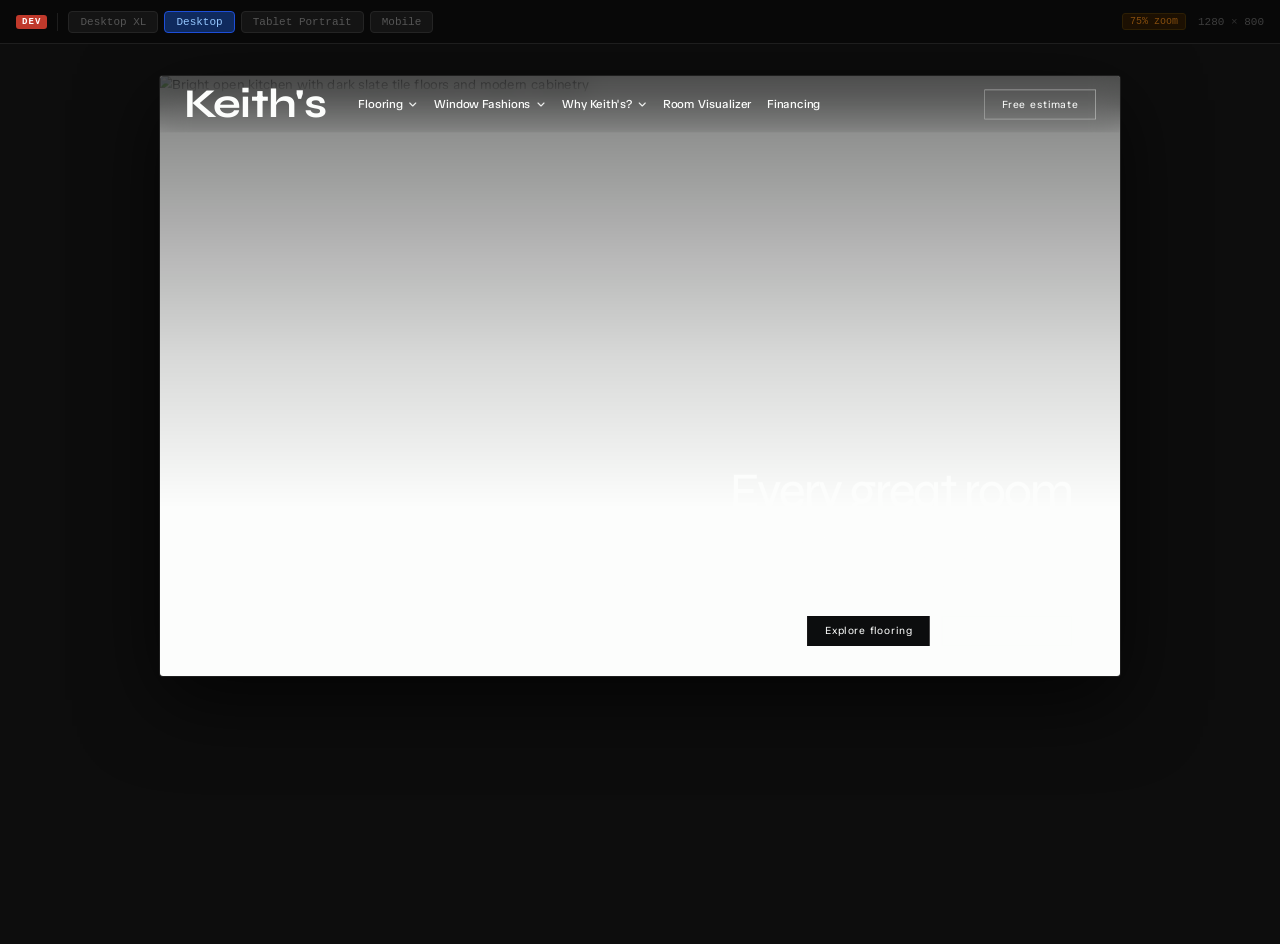
==== index.html @ b01b2a93 "Initial commit" ====
<!DOCTYPE html>
<html lang="en">
<head>
  <meta charset="UTF-8">
  <meta name="viewport" content="width=device-width, initial-scale=1.0">
  <title>⚙ Dev — Keith's</title>
  <style>
    *, *::before, *::after { box-sizing: border-box; margin: 0; padding: 0; }

    body {
      background: #0d0d0d;
      min-height: 100vh;
      font-family: 'SF Mono', 'Cascadia Code', 'Fira Code', ui-monospace, monospace;
      overflow-x: auto;
    }

    /* ── Toolbar ──────────────────────────────────────────────────── */
    .toolbar {
      position: fixed;
      inset: 0 0 auto 0;
      height: 44px;
      background: #080808;
      border-bottom: 1px solid #1e1e1e;
      display: flex;
      align-items: center;
      gap: 6px;
      padding: 0 16px;
      z-index: 999;
      user-select: none;
    }

    .badge {
      background: #c0392b;
      color: #fff;
      font-size: 9px;
      font-weight: 700;
      letter-spacing: 0.12em;
      padding: 2px 6px;
      border-radius: 3px;
      flex-shrink: 0;
    }

    .sep {
      width: 1px;
      height: 18px;
      background: #1e1e1e;
      margin: 0 4px;
      flex-shrink: 0;
    }

    .vp-btn {
      background: #141414;
      border: 1px solid #242424;
      color: #555;
      font: inherit;
      font-size: 11px;
      padding: 4px 11px;
      border-radius: 4px;
      cursor: pointer;
      transition: border-color 0.1s, color 0.1s, background 0.1s;
      white-space: nowrap;
      flex-shrink: 0;
    }
    .vp-btn:hover {
      border-color: #3a3a3a;
      color: #aaa;
    }
    .vp-btn.active {
      background: #0f2a5e;
      border-color: #1d4ed8;
      color: #93c5fd;
    }

    .toolbar__right {
      margin-left: auto;
      display: flex;
      align-items: center;
      gap: 12px;
      flex-shrink: 0;
    }

    .dims {
      font-size: 11px;
      color: #2e2e2e;
    }
    .dims b { color: #3d3d3d; font-weight: 500; }

    .zoom-pill {
      display: none;
      font-size: 10px;
      color: #854d0e;
      background: #1c1002;
      border: 1px solid #2d1f04;
      padding: 2px 7px;
      border-radius: 3px;
    }
    .zoom-pill.visible { display: inline; }

    /* ── Canvas ───────────────────────────────────────────────────── */
    .canvas {
      margin-top: 44px;
      min-height: calc(100vh - 44px);
      display: flex;
      justify-content: center;
      align-items: flex-start;
      padding: 32px 24px 64px;
    }

    /* ── Device frame ─────────────────────────────────────────────── */
    .device {
      position: relative;
      flex-shrink: 0;
      box-shadow:
        0 0 0 1px #1e1e1e,
        0 24px 80px rgba(0,0,0,0.7);
      border-radius: 3px;
      overflow: hidden;
    }

    .device__iframe {
      display: block;
      border: none;
      transform-origin: top left;
    }

    .device__label {
      position: absolute;
      top: calc(100% + 12px);
      left: 50%;
      transform: translateX(-50%);
      font-size: 10px;
      letter-spacing: 0.1em;
      color: #2a2a2a;
      white-space: nowrap;
      pointer-events: none;
    }
  </style>
</head>
<body>

  <div class="toolbar">
    <span class="badge">DEV</span>
    <span class="sep"></span>
    <button class="vp-btn"        id="btn-xl"      onclick="setVP('xl')">Desktop XL</button>
    <button class="vp-btn active" id="btn-desktop" onclick="setVP('desktop')">Desktop</button>
    <button class="vp-btn"        id="btn-tablet"  onclick="setVP('tablet')">Tablet Portrait</button>
    <button class="vp-btn"        id="btn-mobile"  onclick="setVP('mobile')">Mobile</button>
    <div class="toolbar__right">
      <span class="zoom-pill" id="zoom-pill">75% zoom</span>
      <span class="dims" id="dims"><b>1280</b> × <b>800</b></span>
    </div>
  </div>

  <div class="canvas">
    <div class="device" id="device">
      <iframe class="device__iframe" id="preview" src="gold sketch 1.html" scrolling="yes"></iframe>
      <span class="device__label" id="device-label">Desktop · 1280 × 800</span>
    </div>
  </div>

  <script>
    /*
      Viewport presets
      w/h  = physical iframe dimensions (what the CSS inside sees)
      scale = visual zoom applied via transform
      The device container is clipped to w*scale × h*scale so the
      canvas layout is correct. State/scroll inside the iframe is
      preserved because we never change the src.
    */
    const PRESETS = {
      xl:      { w: 1600, h: 900,  scale: 0.75 },
      desktop: { w: 1280, h: 800,  scale: 0.75 },
      tablet:  { w: 768,  h: 1024, scale: 0.75 },
      mobile:  { w: 390,  h: 844,  scale: 0.75 },
    };

    const LABELS = {
      xl:      'Desktop XL · 1600 × 900',
      desktop: 'Desktop · 1280 × 800',
      tablet:  'Tablet Portrait · 768 × 1024',
      mobile:  'Mobile · 390 × 844',
    };

    let current = null; // null so initial setVP('desktop') always executes

    function setVP(key) {
      if (key === current) return;
      current = key;

      const p      = PRESETS[key];
      const iframe = document.getElementById('preview');
      const device = document.getElementById('device');
      const dims   = document.getElementById('dims');
      const pill   = document.getElementById('zoom-pill');
      const lbl    = document.getElementById('device-label');

      /* Resize iframe to physical resolution (what CSS media queries see) */
      iframe.style.width  = p.w + 'px';
      iframe.style.height = p.h + 'px';

      /* All presets render at 75% visual scale */
      iframe.style.transform = `scale(${p.scale})`;

      /* Clip device container to post-scale visual size */
      device.style.width  = Math.round(p.w * p.scale) + 'px';
      device.style.height = Math.round(p.h * p.scale) + 'px';

      /* Labels — zoom pill always visible (all presets are 75%) */
      dims.innerHTML  = `<b>${p.w}</b> × <b>${p.h}</b>`;
      pill.className  = 'zoom-pill visible';
      lbl.textContent = LABELS[key];

      /* Button states */
      document.querySelectorAll('.vp-btn').forEach(b => b.classList.remove('active'));
      document.getElementById('btn-' + key).classList.add('active');
    }

    /* Boot */
    setVP('desktop');
  </script>

</body>
</html>
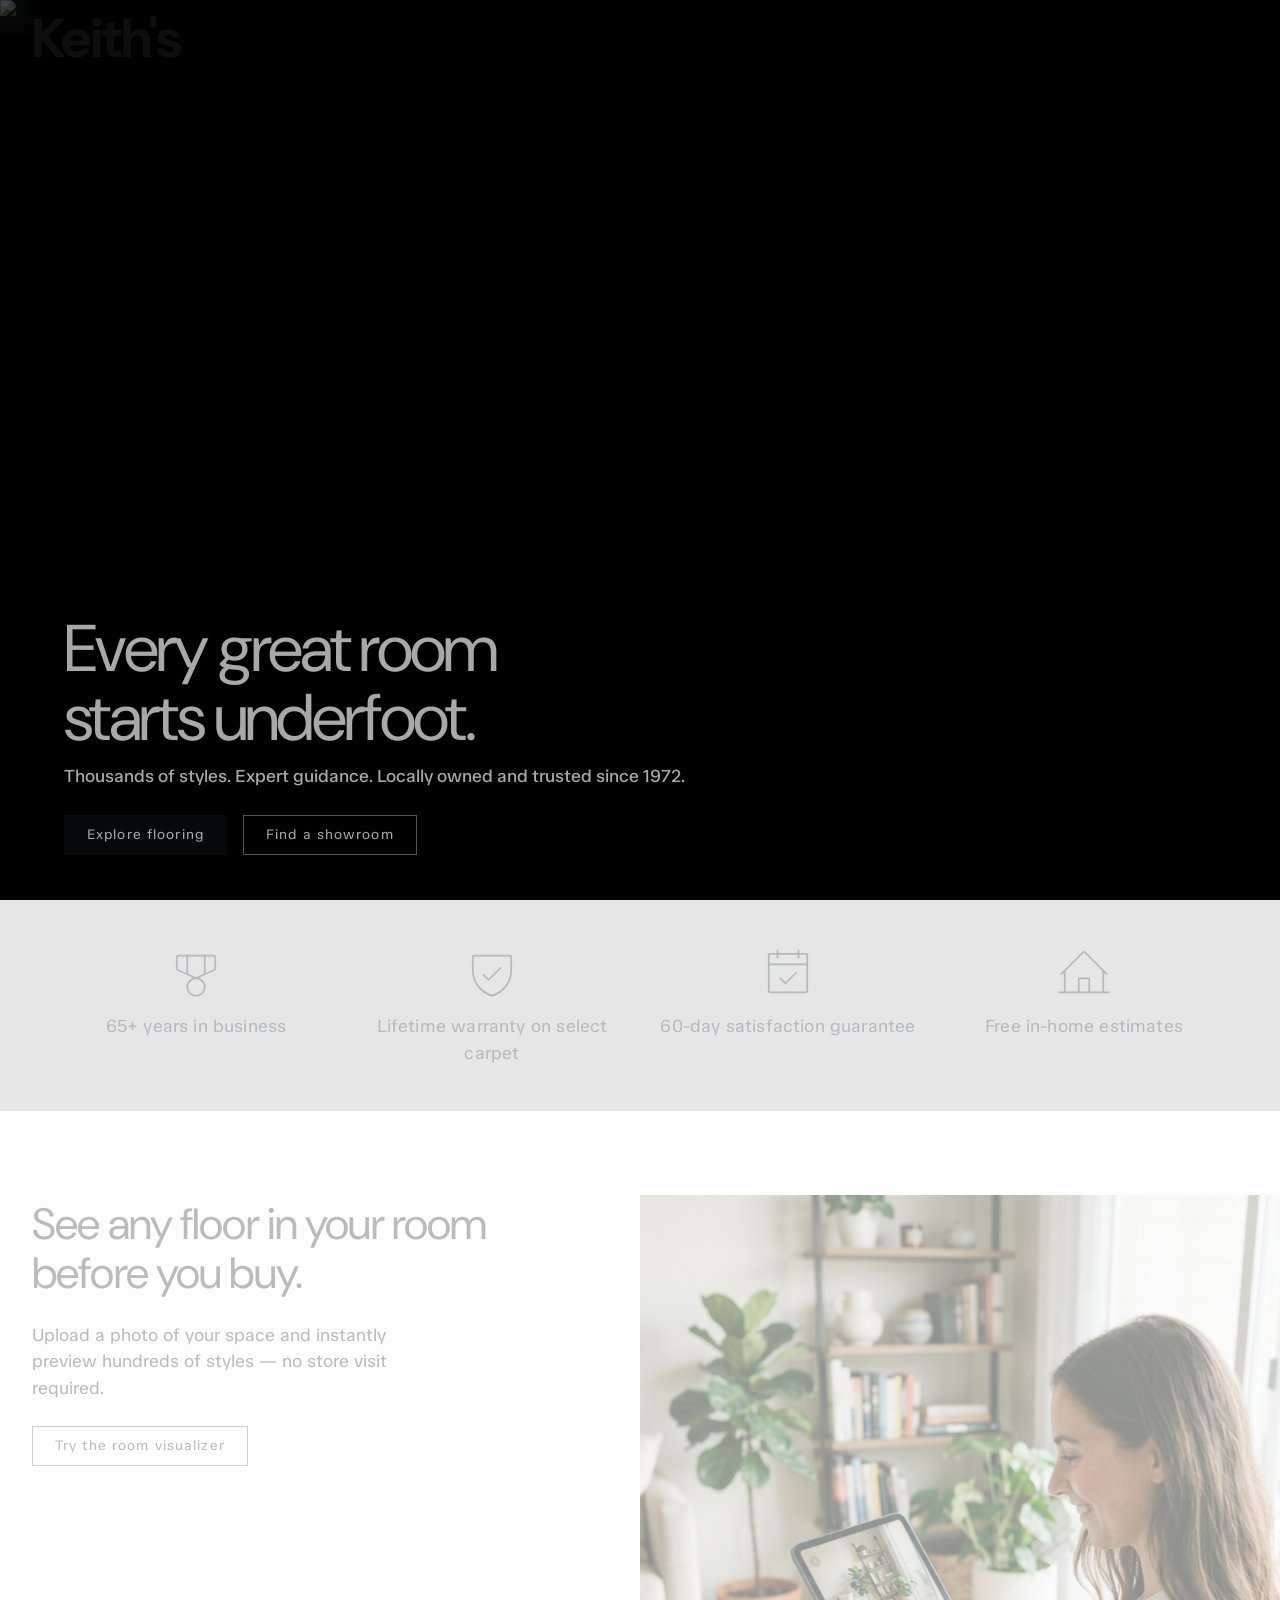
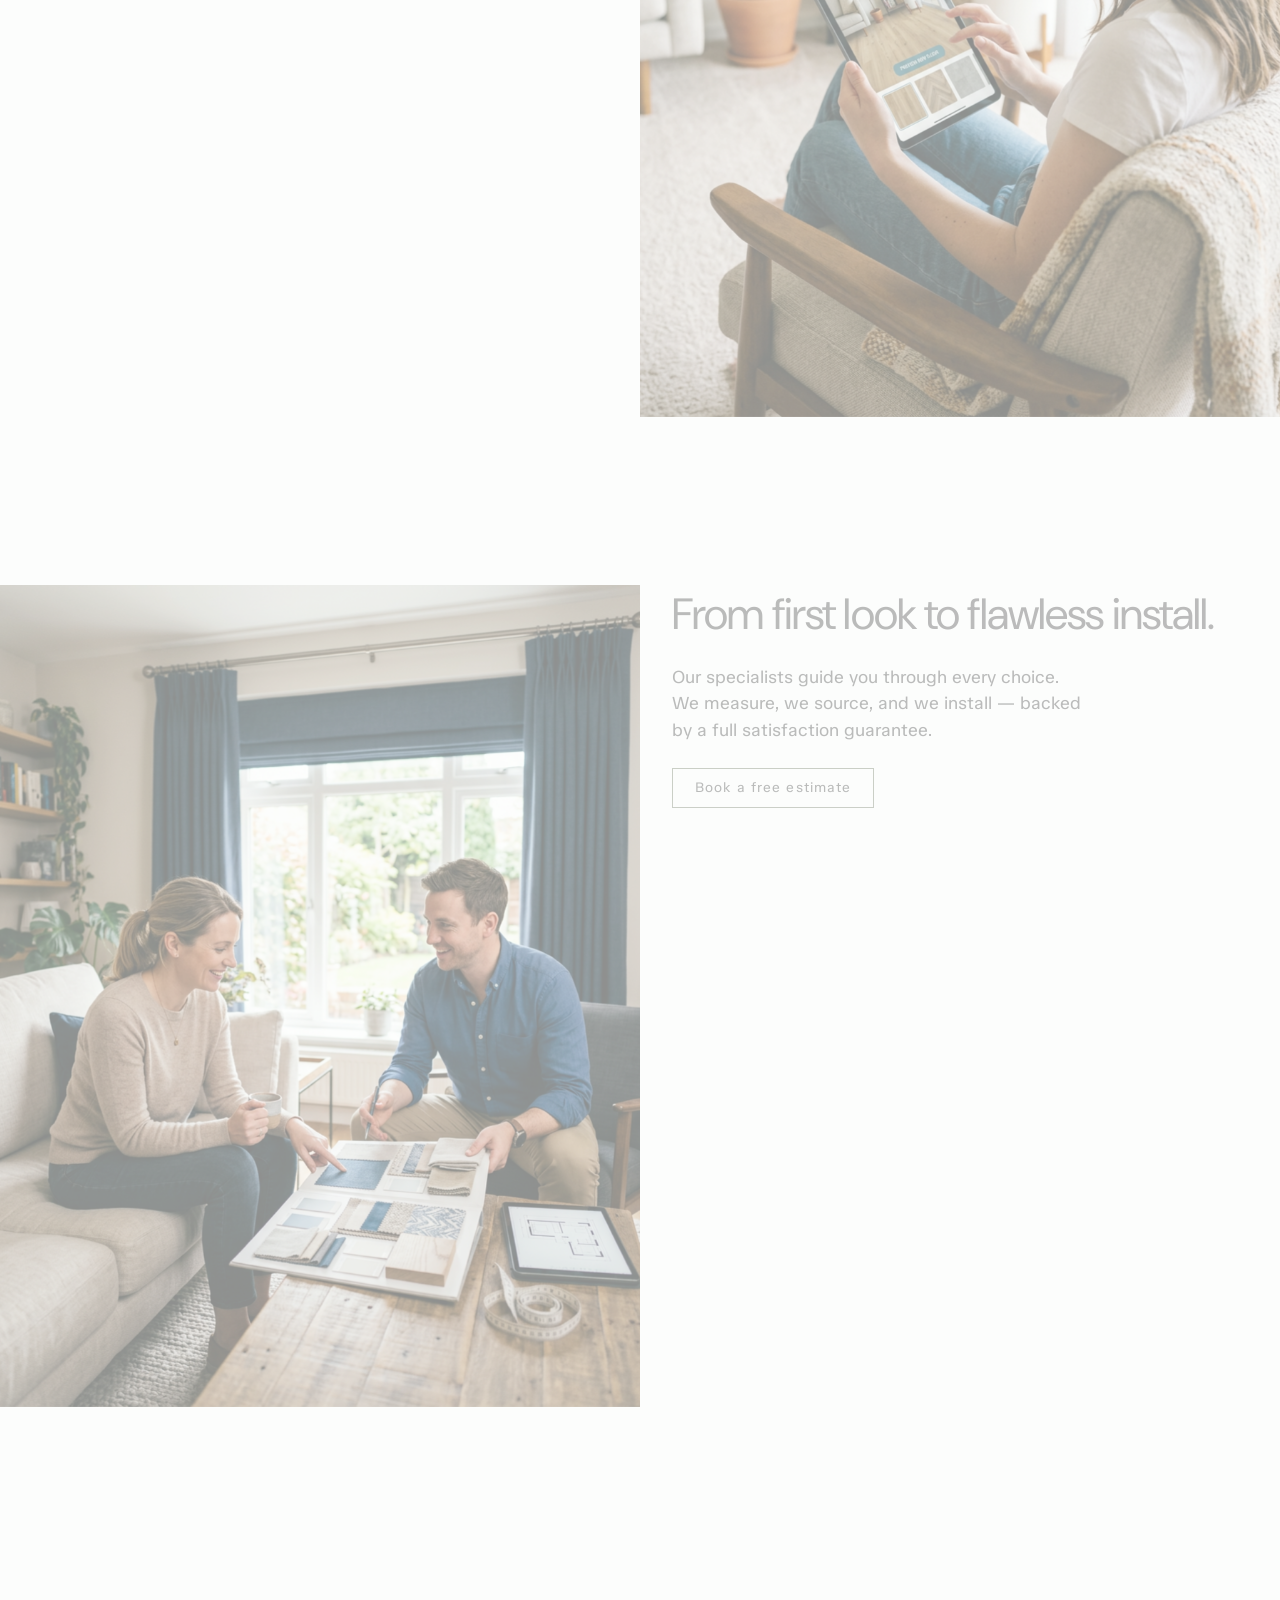
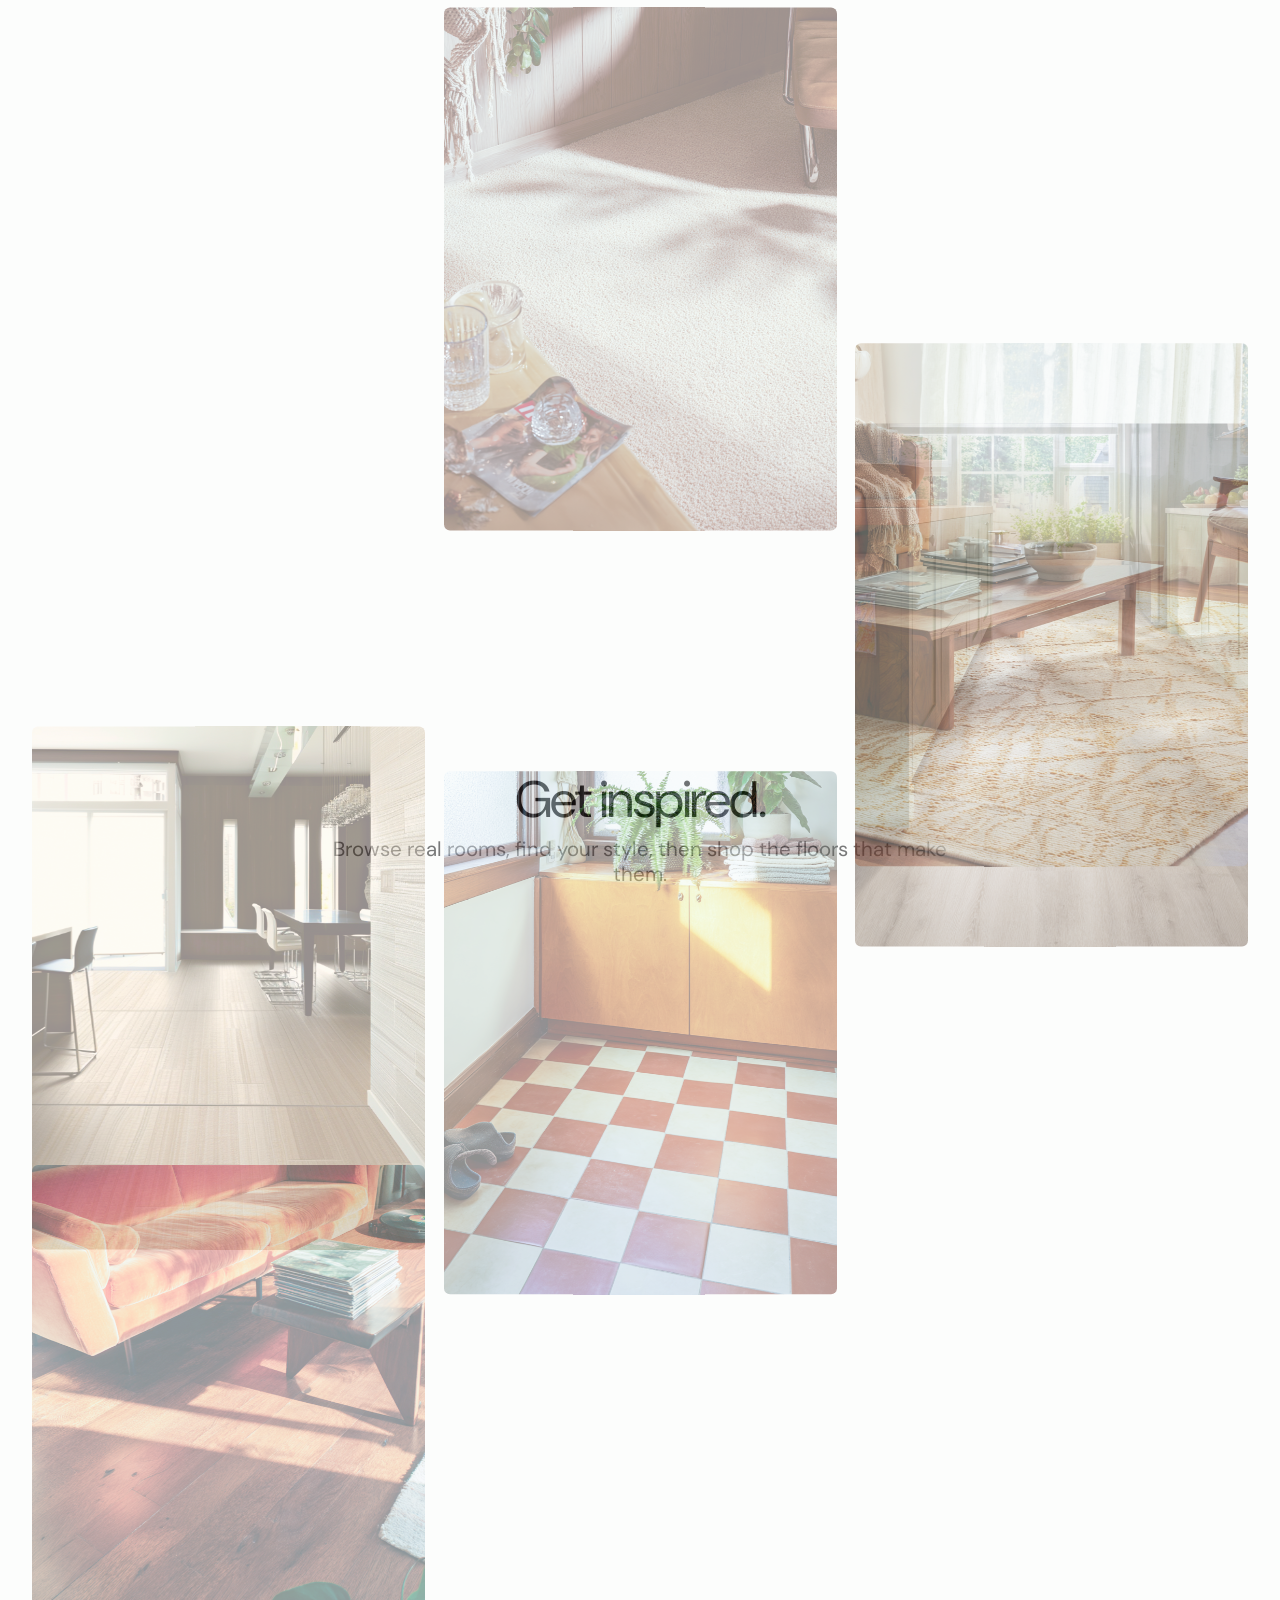
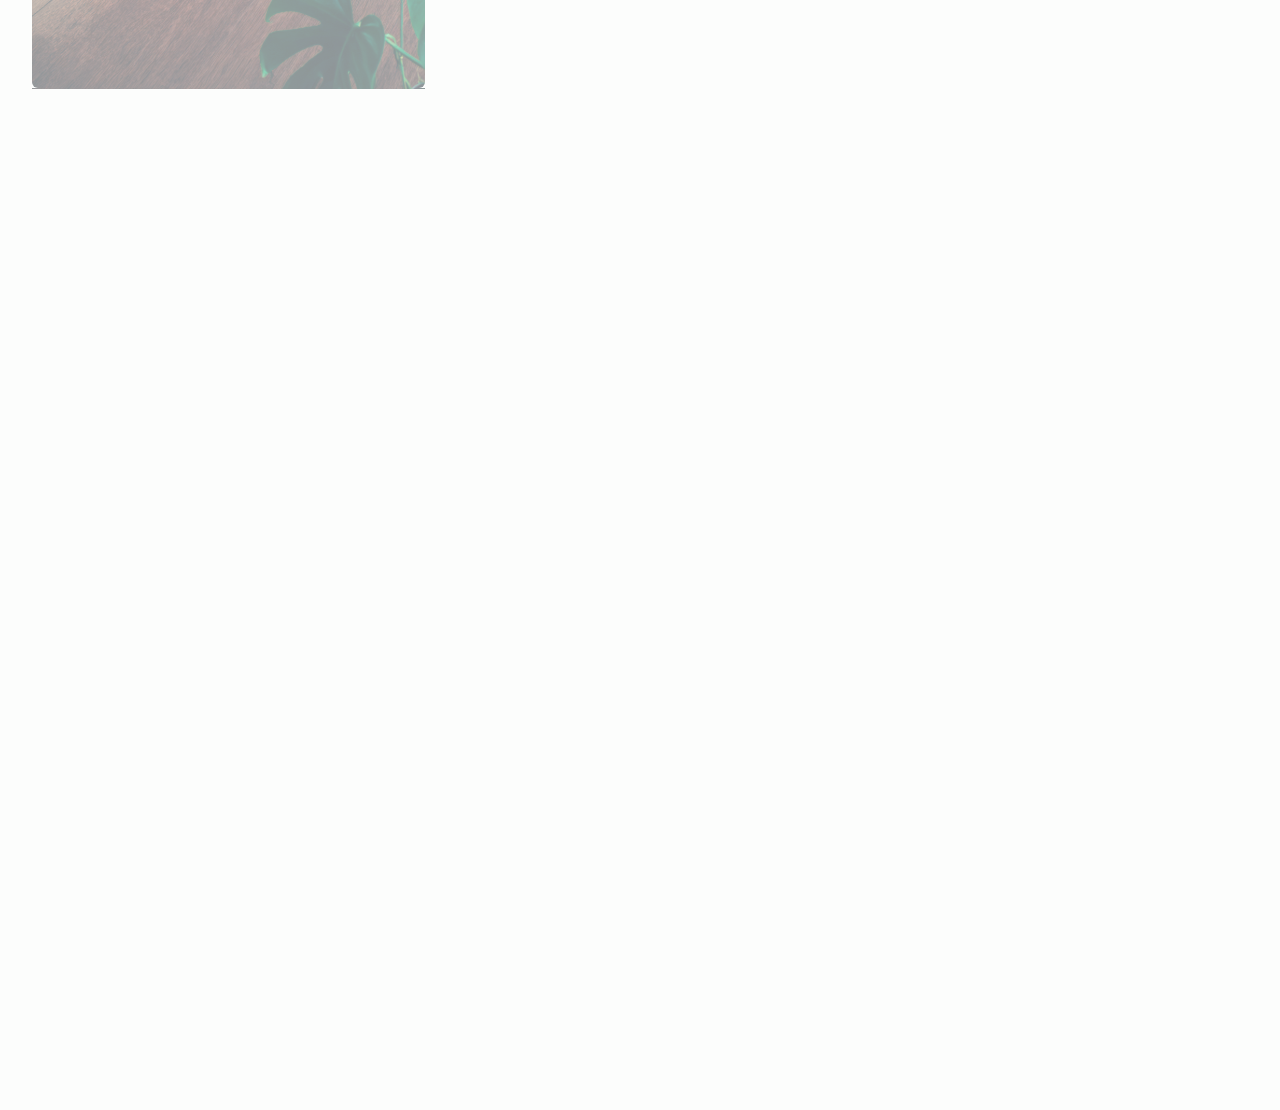
==== commit 32be78c0: "Polish product carousel: autoplay, hover pause, chev/dot UX improvements - Autoplay every 8s, starts" ====
--- a/index.html
+++ b/index.html
@@ -2,222 +2,8 @@
 <html lang="en">
 <head>
   <meta charset="UTF-8">
-  <meta name="viewport" content="width=device-width, initial-scale=1.0">
-  <title>⚙ Dev — Keith's</title>
-  <style>
-    *, *::before, *::after { box-sizing: border-box; margin: 0; padding: 0; }
-
-    body {
-      background: #0d0d0d;
-      min-height: 100vh;
-      font-family: 'SF Mono', 'Cascadia Code', 'Fira Code', ui-monospace, monospace;
-      overflow-x: auto;
-    }
-
-    /* ── Toolbar ──────────────────────────────────────────────────── */
-    .toolbar {
-      position: fixed;
-      inset: 0 0 auto 0;
-      height: 44px;
-      background: #080808;
-      border-bottom: 1px solid #1e1e1e;
-      display: flex;
-      align-items: center;
-      gap: 6px;
-      padding: 0 16px;
-      z-index: 999;
-      user-select: none;
-    }
-
-    .badge {
-      background: #c0392b;
-      color: #fff;
-      font-size: 9px;
-      font-weight: 700;
-      letter-spacing: 0.12em;
-      padding: 2px 6px;
-      border-radius: 3px;
-      flex-shrink: 0;
-    }
-
-    .sep {
-      width: 1px;
-      height: 18px;
-      background: #1e1e1e;
-      margin: 0 4px;
-      flex-shrink: 0;
-    }
-
-    .vp-btn {
-      background: #141414;
-      border: 1px solid #242424;
-      color: #555;
-      font: inherit;
-      font-size: 11px;
-      padding: 4px 11px;
-      border-radius: 4px;
-      cursor: pointer;
-      transition: border-color 0.1s, color 0.1s, background 0.1s;
-      white-space: nowrap;
-      flex-shrink: 0;
-    }
-    .vp-btn:hover {
-      border-color: #3a3a3a;
-      color: #aaa;
-    }
-    .vp-btn.active {
-      background: #0f2a5e;
-      border-color: #1d4ed8;
-      color: #93c5fd;
-    }
-
-    .toolbar__right {
-      margin-left: auto;
-      display: flex;
-      align-items: center;
-      gap: 12px;
-      flex-shrink: 0;
-    }
-
-    .dims {
-      font-size: 11px;
-      color: #2e2e2e;
-    }
-    .dims b { color: #3d3d3d; font-weight: 500; }
-
-    .zoom-pill {
-      display: none;
-      font-size: 10px;
-      color: #854d0e;
-      background: #1c1002;
-      border: 1px solid #2d1f04;
-      padding: 2px 7px;
-      border-radius: 3px;
-    }
-    .zoom-pill.visible { display: inline; }
-
-    /* ── Canvas ───────────────────────────────────────────────────── */
-    .canvas {
-      margin-top: 44px;
-      min-height: calc(100vh - 44px);
-      display: flex;
-      justify-content: center;
-      align-items: flex-start;
-      padding: 32px 24px 64px;
-    }
-
-    /* ── Device frame ─────────────────────────────────────────────── */
-    .device {
-      position: relative;
-      flex-shrink: 0;
-      box-shadow:
-        0 0 0 1px #1e1e1e,
-        0 24px 80px rgba(0,0,0,0.7);
-      border-radius: 3px;
-      overflow: hidden;
-    }
-
-    .device__iframe {
-      display: block;
-      border: none;
-      transform-origin: top left;
-    }
-
-    .device__label {
-      position: absolute;
-      top: calc(100% + 12px);
-      left: 50%;
-      transform: translateX(-50%);
-      font-size: 10px;
-      letter-spacing: 0.1em;
-      color: #2a2a2a;
-      white-space: nowrap;
-      pointer-events: none;
-    }
-  </style>
+  <meta http-equiv="refresh" content="0; url=gold sketch 1.html">
+  <title>Keith's Flooring & Window Fashions — Abbey Gold</title>
 </head>
-<body>
-
-  <div class="toolbar">
-    <span class="badge">DEV</span>
-    <span class="sep"></span>
-    <button class="vp-btn"        id="btn-xl"      onclick="setVP('xl')">Desktop XL</button>
-    <button class="vp-btn active" id="btn-desktop" onclick="setVP('desktop')">Desktop</button>
-    <button class="vp-btn"        id="btn-tablet"  onclick="setVP('tablet')">Tablet Portrait</button>
-    <button class="vp-btn"        id="btn-mobile"  onclick="setVP('mobile')">Mobile</button>
-    <div class="toolbar__right">
-      <span class="zoom-pill" id="zoom-pill">75% zoom</span>
-      <span class="dims" id="dims"><b>1280</b> × <b>800</b></span>
-    </div>
-  </div>
-
-  <div class="canvas">
-    <div class="device" id="device">
-      <iframe class="device__iframe" id="preview" src="gold sketch 1.html" scrolling="yes"></iframe>
-      <span class="device__label" id="device-label">Desktop · 1280 × 800</span>
-    </div>
-  </div>
-
-  <script>
-    /*
-      Viewport presets
-      w/h  = physical iframe dimensions (what the CSS inside sees)
-      scale = visual zoom applied via transform
-      The device container is clipped to w*scale × h*scale so the
-      canvas layout is correct. State/scroll inside the iframe is
-      preserved because we never change the src.
-    */
-    const PRESETS = {
-      xl:      { w: 1600, h: 900,  scale: 0.75 },
-      desktop: { w: 1280, h: 800,  scale: 0.75 },
-      tablet:  { w: 768,  h: 1024, scale: 0.75 },
-      mobile:  { w: 390,  h: 844,  scale: 0.75 },
-    };
-
-    const LABELS = {
-      xl:      'Desktop XL · 1600 × 900',
-      desktop: 'Desktop · 1280 × 800',
-      tablet:  'Tablet Portrait · 768 × 1024',
-      mobile:  'Mobile · 390 × 844',
-    };
-
-    let current = null; // null so initial setVP('desktop') always executes
-
-    function setVP(key) {
-      if (key === current) return;
-      current = key;
-
-      const p      = PRESETS[key];
-      const iframe = document.getElementById('preview');
-      const device = document.getElementById('device');
-      const dims   = document.getElementById('dims');
-      const pill   = document.getElementById('zoom-pill');
-      const lbl    = document.getElementById('device-label');
-
-      /* Resize iframe to physical resolution (what CSS media queries see) */
-      iframe.style.width  = p.w + 'px';
-      iframe.style.height = p.h + 'px';
-
-      /* All presets render at 75% visual scale */
-      iframe.style.transform = `scale(${p.scale})`;
-
-      /* Clip device container to post-scale visual size */
-      device.style.width  = Math.round(p.w * p.scale) + 'px';
-      device.style.height = Math.round(p.h * p.scale) + 'px';
-
-      /* Labels — zoom pill always visible (all presets are 75%) */
-      dims.innerHTML  = `<b>${p.w}</b> × <b>${p.h}</b>`;
-      pill.className  = 'zoom-pill visible';
-      lbl.textContent = LABELS[key];
-
-      /* Button states */
-      document.querySelectorAll('.vp-btn').forEach(b => b.classList.remove('active'));
-      document.getElementById('btn-' + key).classList.add('active');
-    }
-
-    /* Boot */
-    setVP('desktop');
-  </script>
-
-</body>
+<body></body>
 </html>
